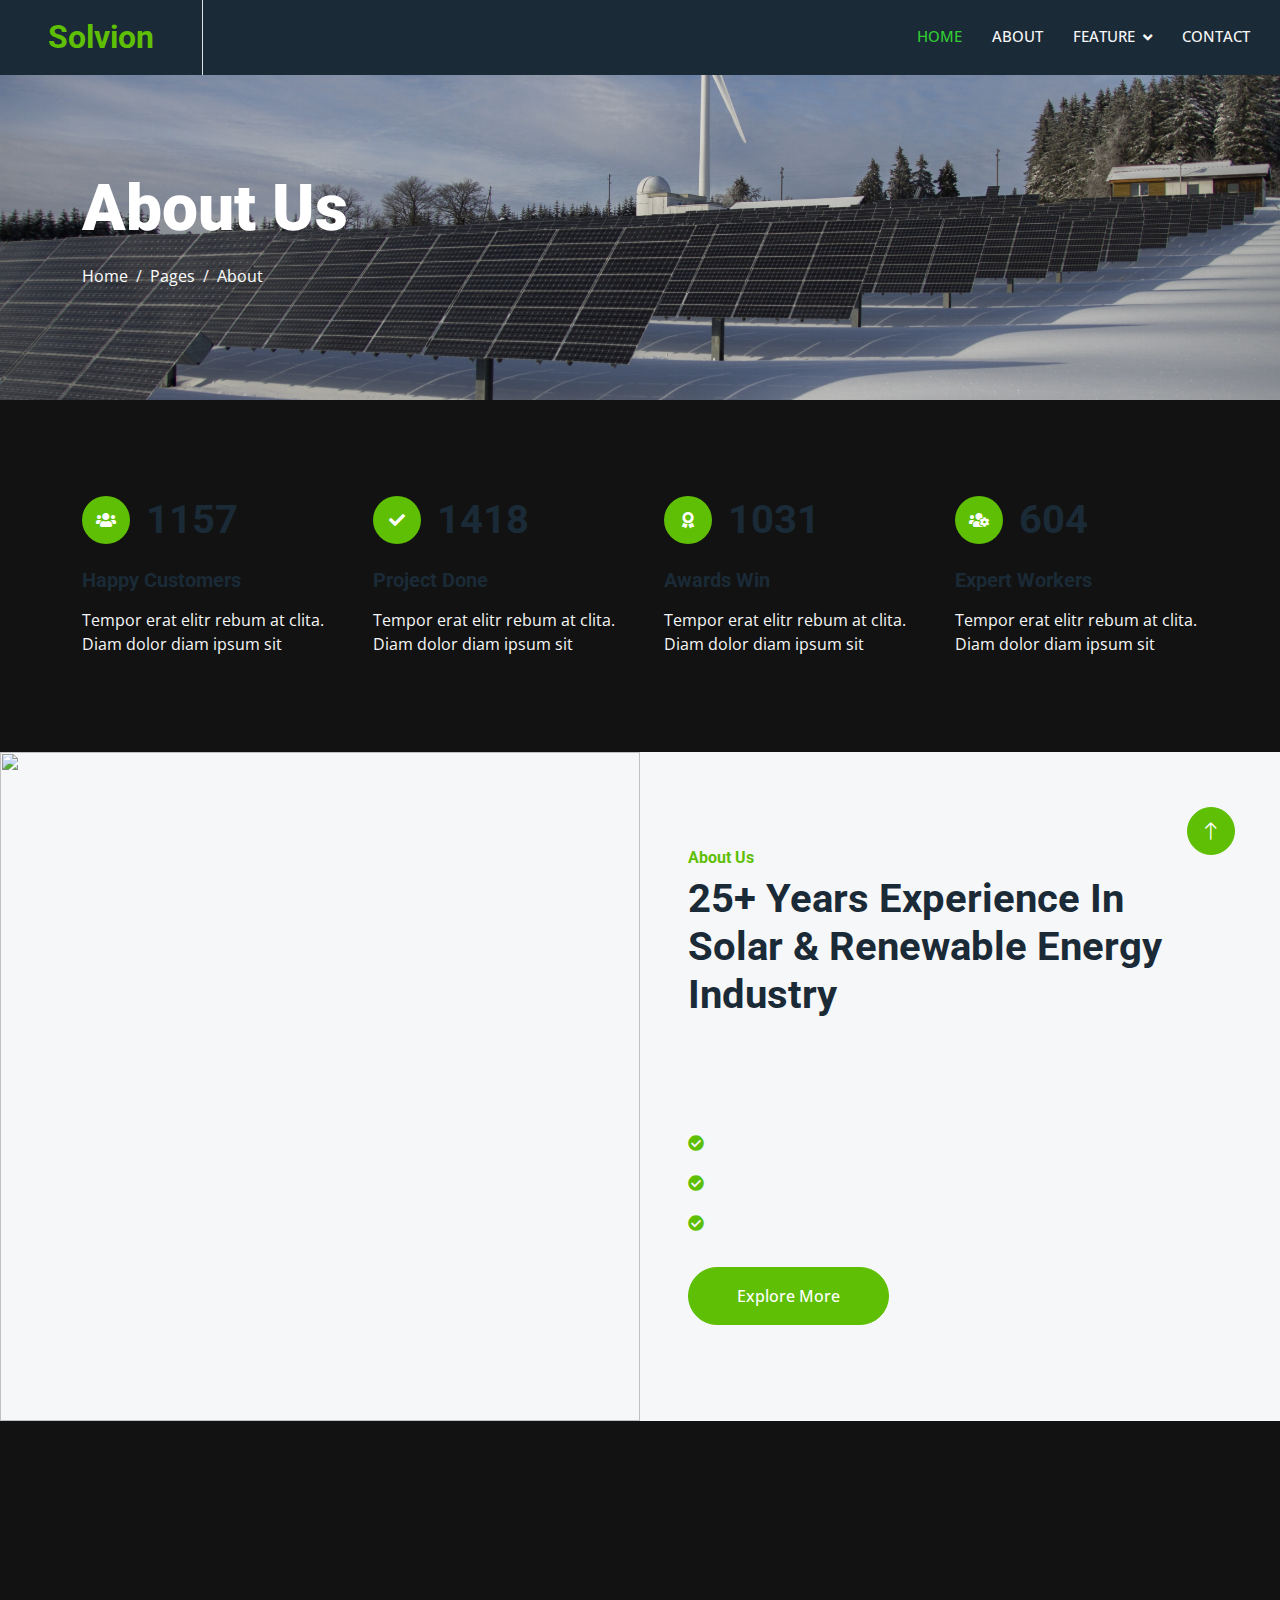
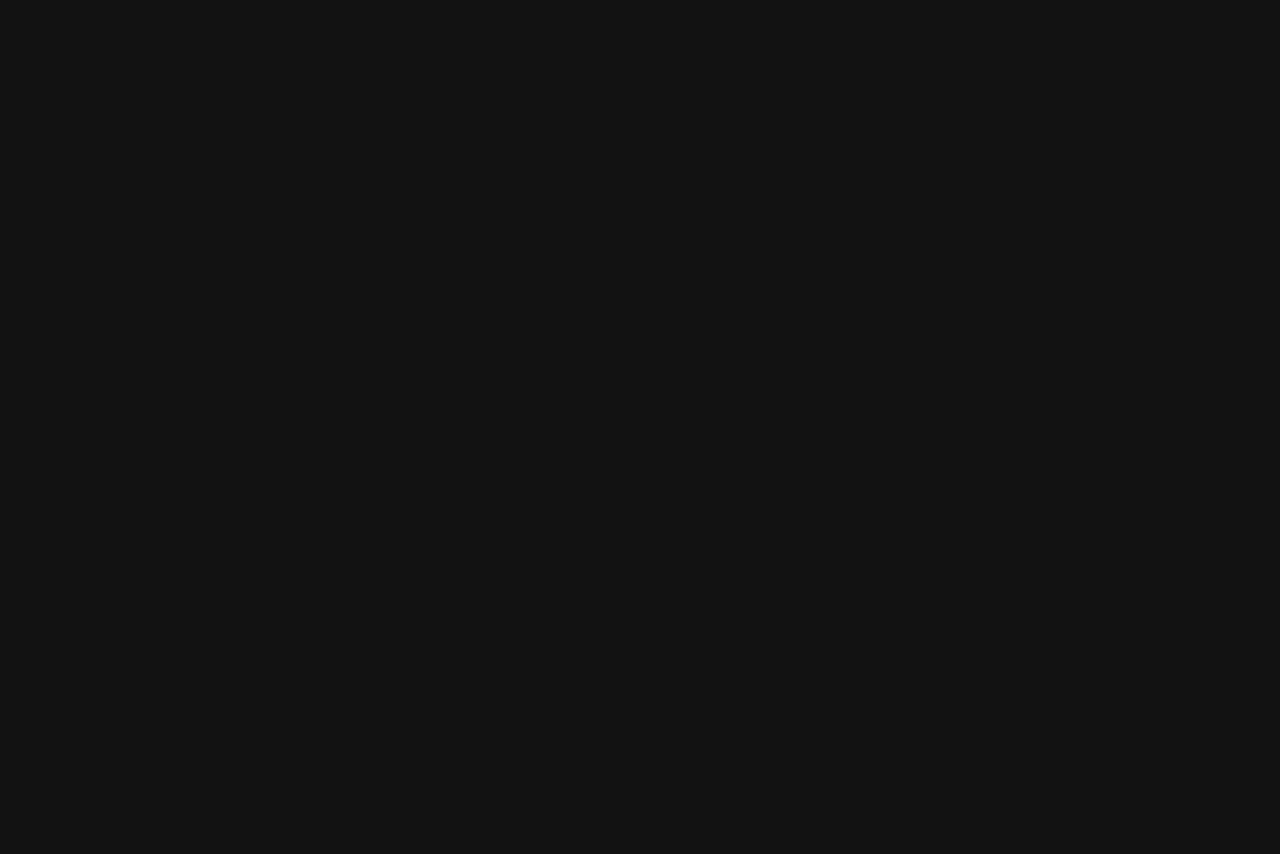
==== about.html @ cd323fca "first commit" ====
<!DOCTYPE html>
<html lang="en">

<head>
    <meta charset="utf-8">
    <title>Solartec - Renewable Energy Website Template</title>
    <meta content="width=device-width, initial-scale=1.0" name="viewport">
    <meta content="" name="keywords">
    <meta content="" name="description">

    <!-- Favicon -->
    <link href="img/favicon.ico" rel="icon">

    <!-- Google Web Fonts -->
    <link rel="preconnect" href="https://fonts.googleapis.com">
    <link rel="preconnect" href="https://fonts.gstatic.com" crossorigin>
    <link href="https://fonts.googleapis.com/css2?family=Open+Sans:wght@400;500&family=Roboto:wght@500;700;900&display=swap" rel="stylesheet"> 

    <!-- Icon Font Stylesheet -->
    <link href="https://cdnjs.cloudflare.com/ajax/libs/font-awesome/5.10.0/css/all.min.css" rel="stylesheet">
    <link href="https://cdn.jsdelivr.net/npm/bootstrap-icons@1.4.1/font/bootstrap-icons.css" rel="stylesheet">

    <!-- Libraries Stylesheet -->
    <link href="lib/animate/animate.min.css" rel="stylesheet">
    <link href="lib/owlcarousel/assets/owl.carousel.min.css" rel="stylesheet">
    <link href="lib/lightbox/css/lightbox.min.css" rel="stylesheet">

    <!-- Customized Bootstrap Stylesheet -->
    <link href="css/bootstrap.min.css" rel="stylesheet">

    <!-- Template Stylesheet -->
    <link href="css/style.css" rel="stylesheet">
</head>

<body>
    <!-- Navbar Start -->
    <nav class="navbar navbar-expand-lg bg-dark navbar-light sticky-top p-0">
        <a href="index.html" class="navbar-brand d-flex align-items-center border-end px-4 px-lg-5">
            <h2 class="m-0 text-primary">Solvion</h2>
        </a>
        <button type="button" class="navbar-toggler me-4" data-bs-toggle="collapse" data-bs-target="#navbarCollapse">
            <span class="navbar-toggler-icon"></span>
        </button>
        <div class="collapse navbar-collapse" id="navbarCollapse">
            <div class="navbar-nav ms-auto p-4 p-lg-0">
                <a href="index.html" class="nav-item nav-link active">Home</a>
                <a href="#about" class="nav-item nav-link">About</a>
                <div class="nav-item dropdown">
                    <a href="#" class="nav-link dropdown-toggle" data-bs-toggle="dropdown">Feature</a>
                    <div class="dropdown-menu bg-light m-0">
                        <a href="feature.html" class="dropdown-item">Carbon Footprint <br> Calculator</a>
                        <a href="quote.html" class="dropdown-item">Renewable Energy <br> Map</a>
                        <a href="team.html" class="dropdown-item">Climate Change <br> Data</a>
                    </div>
                </div>
                <a href="contact.html" class="nav-item nav-link">Contact</a>
    </nav>
    <!-- Navbar End -->


    <!-- Page Header Start -->
    <div class="container-fluid page-header py-5 mb-5">
        <div class="container py-5">
            <h1 class="display-3 text-white mb-3 animated slideInDown">About Us</h1>
            <nav aria-label="breadcrumb animated slideInDown">
                <ol class="breadcrumb">
                    <li class="breadcrumb-item"><a class="text-white" href="#">Home</a></li>
                    <li class="breadcrumb-item"><a class="text-white" href="#">Pages</a></li>
                    <li class="breadcrumb-item text-white active" aria-current="page">About</li>
                </ol>
            </nav>
        </div>
    </div>
    <!-- Page Header End -->


    <!-- Feature Start -->
    <div class="container-xxl py-5">
        <div class="container">
            <div class="row g-5">
                <div class="col-md-6 col-lg-3 wow fadeIn" data-wow-delay="0.1s">
                    <div class="d-flex align-items-center mb-4">
                        <div class="btn-lg-square bg-primary rounded-circle me-3">
                            <i class="fa fa-users text-white"></i>
                        </div>
                        <h1 class="mb-0" data-toggle="counter-up">3453</h1>
                    </div>
                    <h5 class="mb-3">Happy Customers</h5>
                    <span>Tempor erat elitr rebum at clita. Diam dolor diam ipsum sit</span>
                </div>
                <div class="col-md-6 col-lg-3 wow fadeIn" data-wow-delay="0.3s">
                    <div class="d-flex align-items-center mb-4">
                        <div class="btn-lg-square bg-primary rounded-circle me-3">
                            <i class="fa fa-check text-white"></i>
                        </div>
                        <h1 class="mb-0" data-toggle="counter-up">4234</h1>
                    </div>
                    <h5 class="mb-3">Project Done</h5>
                    <span>Tempor erat elitr rebum at clita. Diam dolor diam ipsum sit</span>
                </div>
                <div class="col-md-6 col-lg-3 wow fadeIn" data-wow-delay="0.5s">
                    <div class="d-flex align-items-center mb-4">
                        <div class="btn-lg-square bg-primary rounded-circle me-3">
                            <i class="fa fa-award text-white"></i>
                        </div>
                        <h1 class="mb-0" data-toggle="counter-up">3123</h1>
                    </div>
                    <h5 class="mb-3">Awards Win</h5>
                    <span>Tempor erat elitr rebum at clita. Diam dolor diam ipsum sit</span>
                </div>
                <div class="col-md-6 col-lg-3 wow fadeIn" data-wow-delay="0.7s">
                    <div class="d-flex align-items-center mb-4">
                        <div class="btn-lg-square bg-primary rounded-circle me-3">
                            <i class="fa fa-users-cog text-white"></i>
                        </div>
                        <h1 class="mb-0" data-toggle="counter-up">1831</h1>
                    </div>
                    <h5 class="mb-3">Expert Workers</h5>
                    <span>Tempor erat elitr rebum at clita. Diam dolor diam ipsum sit</span>
                </div>
            </div>
        </div>
    </div>
    <!-- Feature Start -->
    

    <!-- About Start -->
    <div class="container-fluid bg-light overflow-hidden my-5 px-lg-0">
        <div class="container about px-lg-0">
            <div class="row g-0 mx-lg-0">
                <div class="col-lg-6 ps-lg-0 wow fadeIn" data-wow-delay="0.1s" style="min-height: 400px;">
                    <div class="position-relative h-100">
                        <img class="position-absolute img-fluid w-100 h-100" src="img/about.jpg" style="object-fit: cover;" alt="">
                    </div>
                </div>
                <div class="col-lg-6 about-text py-5 wow fadeIn" data-wow-delay="0.5s">
                    <div class="p-lg-5 pe-lg-0">
                        <h6 class="text-primary">About Us</h6>
                        <h1 class="mb-4">25+ Years Experience In Solar & Renewable Energy Industry</h1>
                        <p>Tempor erat elitr rebum at clita. Diam dolor diam ipsum sit. Aliqu diam amet diam et eos. Clita erat ipsum et lorem et sit, sed stet lorem sit clita duo justo erat amet</p>
                        <p><i class="fa fa-check-circle text-primary me-3"></i>Diam dolor diam ipsum</p>
                        <p><i class="fa fa-check-circle text-primary me-3"></i>Aliqu diam amet diam et eos</p>
                        <p><i class="fa fa-check-circle text-primary me-3"></i>Tempor erat elitr rebum at clita</p>
                        <a href="" class="btn btn-primary rounded-pill py-3 px-5 mt-3">Explore More</a>
                    </div>
                </div>
            </div>
        </div>
    </div>
    <!-- About End -->


    <!-- Team Start -->
    <div class="container-xxl py-5">
        <div class="container">
            <div class="text-center mx-auto mb-5 wow fadeInUp" data-wow-delay="0.1s" style="max-width: 600px;">
                <h6 class="text-primary">Team Member</h6>
                <h1 class="mb-4">Experienced Team Members</h1>
            </div>
            <div class="row g-4">
                <div class="col-lg-4 col-md-6 wow fadeInUp" data-wow-delay="0.1s">
                    <div class="team-item rounded overflow-hidden">
                        <div class="d-flex">
                            <img class="img-fluid w-75" src="img/team-1.jpg" alt="">
                            <div class="team-social w-25">
                                <a class="btn btn-lg-square btn-outline-primary rounded-circle mt-3" href=""><i class="fab fa-facebook-f"></i></a>
                                <a class="btn btn-lg-square btn-outline-primary rounded-circle mt-3" href=""><i class="fab fa-twitter"></i></a>
                                <a class="btn btn-lg-square btn-outline-primary rounded-circle mt-3" href=""><i class="fab fa-instagram"></i></a>
                            </div>
                        </div>
                        <div class="p-4">
                            <h5>Full Name</h5>
                            <span>Designation</span>
                        </div>
                    </div>
                </div>
                <div class="col-lg-4 col-md-6 wow fadeInUp" data-wow-delay="0.3s">
                    <div class="team-item rounded overflow-hidden">
                        <div class="d-flex">
                            <img class="img-fluid w-75" src="img/team-2.jpg" alt="">
                            <div class="team-social w-25">
                                <a class="btn btn-lg-square btn-outline-primary rounded-circle mt-3" href=""><i class="fab fa-facebook-f"></i></a>
                                <a class="btn btn-lg-square btn-outline-primary rounded-circle mt-3" href=""><i class="fab fa-twitter"></i></a>
                                <a class="btn btn-lg-square btn-outline-primary rounded-circle mt-3" href=""><i class="fab fa-instagram"></i></a>
                            </div>
                        </div>
                        <div class="p-4">
                            <h5>Full Name</h5>
                            <span>Designation</span>
                        </div>
                    </div>
                </div>
                <div class="col-lg-4 col-md-6 wow fadeInUp" data-wow-delay="0.5s">
                    <div class="team-item rounded overflow-hidden">
                        <div class="d-flex">
                            <img class="img-fluid w-75" src="img/team-3.jpg" alt="">
                            <div class="team-social w-25">
                                <a class="btn btn-lg-square btn-outline-primary rounded-circle mt-3" href=""><i class="fab fa-facebook-f"></i></a>
                                <a class="btn btn-lg-square btn-outline-primary rounded-circle mt-3" href=""><i class="fab fa-twitter"></i></a>
                                <a class="btn btn-lg-square btn-outline-primary rounded-circle mt-3" href=""><i class="fab fa-instagram"></i></a>
                            </div>
                        </div>
                        <div class="p-4">
                            <h5>Full Name</h5>
                            <span>Designation</span>
                        </div>
                    </div>
                </div>
            </div>
        </div>
    </div>
    <!-- Team End -->
        

    <!-- Footer Start -->
    <div class="container-fluid bg-dark text-body footer mt-5 pt-5 wow fadeIn" data-wow-delay="0.1s">
        <div class="container py-5">
            <div class="row g-5">
                <div class="col-lg-3 col-md-6">
                    <h5 class="text-white mb-4">Address</h5>
                    <p class="mb-2"><i class="fa fa-map-marker-alt me-3"></i>123 Street, New York, USA</p>
                    <p class="mb-2"><i class="fa fa-phone-alt me-3"></i>+012 345 67890</p>
                    <p class="mb-2"><i class="fa fa-envelope me-3"></i>info@example.com</p>
                    <div class="d-flex pt-2">
                        <a class="btn btn-square btn-outline-light btn-social" href=""><i class="fab fa-twitter"></i></a>
                        <a class="btn btn-square btn-outline-light btn-social" href=""><i class="fab fa-facebook-f"></i></a>
                        <a class="btn btn-square btn-outline-light btn-social" href=""><i class="fab fa-youtube"></i></a>
                        <a class="btn btn-square btn-outline-light btn-social" href=""><i class="fab fa-linkedin-in"></i></a>
                    </div>
                </div>
                <div class="col-lg-3 col-md-6">
                    <h5 class="text-white mb-4">Quick Links</h5>
                    <a class="btn btn-link" href="">About Us</a>
                    <a class="btn btn-link" href="">Contact Us</a>
                    <a class="btn btn-link" href="">Our Services</a>
                    <a class="btn btn-link" href="">Terms & Condition</a>
                    <a class="btn btn-link" href="">Support</a>
                </div>
                <div class="col-lg-3 col-md-6">
                    <h5 class="text-white mb-4">Project Gallery</h5>
                    <div class="row g-2">
                        <div class="col-4">
                            <img class="img-fluid rounded" src="img/gallery-1.jpg" alt="">
                        </div>
                        <div class="col-4">
                            <img class="img-fluid rounded" src="img/gallery-2.jpg" alt="">
                        </div>
                        <div class="col-4">
                            <img class="img-fluid rounded" src="img/gallery-3.jpg" alt="">
                        </div>
                        <div class="col-4">
                            <img class="img-fluid rounded" src="img/gallery-4.jpg" alt="">
                        </div>
                        <div class="col-4">
                            <img class="img-fluid rounded" src="img/gallery-5.jpg" alt="">
                        </div>
                        <div class="col-4">
                            <img class="img-fluid rounded" src="img/gallery-6.jpg" alt="">
                        </div>
                    </div>
                </div>
                <div class="col-lg-3 col-md-6">
                    <h5 class="text-white mb-4">Newsletter</h5>
                    <p>Dolor amet sit justo amet elitr clita ipsum elitr est.</p>
                    <div class="position-relative mx-auto" style="max-width: 400px;">
                        <input class="form-control border-0 w-100 py-3 ps-4 pe-5" type="text" placeholder="Your email">
                        <button type="button" class="btn btn-primary py-2 position-absolute top-0 end-0 mt-2 me-2">SignUp</button>
                    </div>
                </div>
            </div>
        </div>
        <div class="container">
            <div class="copyright">
                <div class="row">
                    <div class="col-md-6 text-center text-md-start mb-3 mb-md-0">
                        &copy; <a href="#">Your Site Name</a>, All Right Reserved.
                    </div>
                    <div class="col-md-6 text-center text-md-end">
                        Designed By <a href="https://freewebsitecreate.net">freewebsitecreate</a>
                    </div>
                </div>
            </div>
        </div>
    </div>
    <!-- Footer End -->


    <!-- Back to Top -->
    <a href="#" class="btn btn-lg btn-primary btn-lg-square rounded-circle back-to-top"><i class="bi bi-arrow-up"></i></a>


    <!-- JavaScript Libraries -->
    <script src="https://code.jquery.com/jquery-3.4.1.min.js"></script>
    <script src="https://cdn.jsdelivr.net/npm/bootstrap@5.0.0/dist/js/bootstrap.bundle.min.js"></script>
    <script src="lib/wow/wow.min.js"></script>
    <script src="lib/easing/easing.min.js"></script>
    <script src="lib/waypoints/waypoints.min.js"></script>
    <script src="lib/counterup/counterup.min.js"></script>
    <script src="lib/owlcarousel/owl.carousel.min.js"></script>
    <script src="lib/isotope/isotope.pkgd.min.js"></script>
    <script src="lib/lightbox/js/lightbox.min.js"></script>

    <!-- Template Javascript -->
    <script src="js/main.js"></script>
</body>

</html>
---- css/style.css ----
/********** Template CSS **********/
:root {
    --primary: 	#32CD32;
    --light: #F6F7F8;
    --dark: #1A2A36;
    --card: #B3B3B3;
    --black: #121212;
}

body {
    background-color: var(--black);
    color: var(--light);
}

.fw-medium {
    font-weight: 500 !important;
}

.fw-bold {
    font-weight: 700 !important;
}

.fw-black {
    font-weight: 900 !important;
}

.back-to-top {
    position: fixed;
    display: none;
    right: 45px;
    bottom: 45px;
    z-index: 99;
}


/*** Spinner ***/
#spinner {
    opacity: 0;
    visibility: hidden;
    transition: opacity .5s ease-out, visibility 0s linear .5s;
    z-index: 99999;
}

#spinner.show {
    transition: opacity .5s ease-out, visibility 0s linear 0s;
    visibility: visible;
    opacity: 1;
}


/*** Button ***/
.btn {
    font-weight: 500;
    transition: .5s;
}

.btn.btn-primary,
.btn.btn-outline-primary:hover {
    color: #FFFFFF;
}

.btn-square {
    width: 38px;
    height: 38px;
}

.btn-sm-square {
    width: 32px;
    height: 32px;
}

.btn-lg-square {
    width: 48px;
    height: 48px;
}

.btn-square,
.btn-sm-square,
.btn-lg-square {
    padding: 0;
    display: flex;
    align-items: center;
    justify-content: center;
    font-weight: normal;
}

/*** Navbar ***/
.navbar.sticky-top {
    top: -100px;
    transition: .5s;
}

.navbar .navbar-brand,
.navbar a.btn {
    height: 75px;
}

.navbar .navbar-nav .nav-link {
    margin-right: 30px;
    padding: 25px 0;
    color: var(--light);
    font-size: 15px;
    font-weight: 500;
    text-transform: uppercase;
    outline: none;
}

ul#portfolio-flters {
    color: var(--light); /* or #FFFFFF for pure white */
}

ul#portfolio-flters li {
    color: var(--light); /* or #FFFFFF */
    cursor: pointer;
}

ul#portfolio-flters li.active {
    color: var(--primary); /* Keeps the active filter highlighted */
}

.portfolio-item h5 {
    color: var(--light); /* or #FFFFFF */
}

.navbar .navbar-nav .nav-link:hover,
.navbar .navbar-nav .nav-link.active {
    color: var(--primary);
}

.navbar .dropdown-toggle::after {
    border: none;
    content: "\f107";
    font-family: "Font Awesome 5 Free";
    font-weight: 900;
    vertical-align: middle;
    margin-left: 8px;
}

@media (max-width: 991.98px) {
    .navbar .navbar-nav .nav-link  {
        margin-right: 0;
        padding: 10px 0;
    }

    .navbar .navbar-nav {
        border-top: 1px solid #EEEEEE;
    }
}

@media (min-width: 992px) {
    .navbar .nav-item .dropdown-menu {
        display: block;
        border: none;
        margin-top: 0;
        top: 150%;
        opacity: 0;
        visibility: hidden;
        transition: .5s;
    }

    .navbar .nav-item:hover .dropdown-menu {
        top: 100%;
        visibility: visible;
        transition: .5s;
        opacity: 1;
    }
}


/*** Header ***/
.owl-carousel-inner {
    position: absolute;
    width: 100%;
    height: 100%;
    top: 0;
    left: 0;
    display: flex;
    align-items: center;
    background: rgba(0, 0, 0, .1);
}

@media (max-width: 768px) {
    .header-carousel .owl-carousel-item {
        position: relative;
        min-height: 500px;
    }

    .header-carousel .owl-carousel-item img {
        position: absolute;
        width: 100%;
        height: 100%;
        object-fit: cover;
    }

    .header-carousel .owl-carousel-item p {
        font-size: 16px !important;
    }
}

.header-carousel .owl-dots {
    position: absolute;
    width: 60px;
    height: 100%;
    top: 0;
    right: 30px;
    display: flex;
    flex-direction: column;
    align-items: center;
    justify-content: center;
}

.header-carousel .owl-dots .owl-dot {
    position: relative;
    width: 45px;
    height: 45px;
    margin: 5px 0;
    background: #FFFFFF;
    box-shadow: 0 0 30px rgba(255, 255, 255, .9);
    border-radius: 45px;
    transition: .5s;
}

.header-carousel .owl-dots .owl-dot.active {
    width: 60px;
    height: 60px;
}

.header-carousel .owl-dots .owl-dot img {
    position: absolute;
    width: 100%;
    height: 100%;
    object-fit: cover;
    padding: 2px;
    border-radius: 45px;
    transition: .5s;
}

.page-header {
    background: linear-gradient(rgba(0, 0, 0, .1), rgba(0, 0, 0, .1)), url(../img/carousel-1.jpg) center center no-repeat;
    background-size: cover;
}

.breadcrumb-item + .breadcrumb-item::before {
    color: var(--light);
}


/*** About ***/
@media (min-width: 992px) {
    .container.about {
        max-width: 100% !important;
    }

    .about-text  {
        padding-right: calc(((100% - 960px) / 2) + .75rem);
    }
}

@media (min-width: 1200px) {
    .about-text  {
        padding-right: calc(((100% - 1140px) / 2) + .75rem);
    }
}

@media (min-width: 1400px) {
    .about-text  {
        padding-right: calc(((100% - 1320px) / 2) + .75rem);
    }
}


/*** Service ***/
.text-center h1 {
    color: var(--light); /* or #FFFFFF */
}


.service-item {
    box-shadow: 0 0 45px rgba(0, 0, 0, .08);
}

.service-icon {
    position: relative;
    margin: -50px 0 25px 0;
    width: 100px;
    height: 100px;
    display: flex;
    align-items: center;
    justify-content: center;
    color: var(--primary);
    background: #FFFFFF;
    border-radius: 100px;
    box-shadow: 0 0 45px rgba(0, 0, 0, .08);
    transition: .5s;
}

.service-item:hover .service-icon {
    color: #FFFFFF;
    background: var(--primary);
}


/*** Feature ***/
@media (min-width: 992px) {
    .container.feature {
        max-width: 100% !important;
    }

    .feature-text  {
        padding-left: calc(((100% - 960px) / 2) + .75rem);
    }
}

@media (min-width: 1200px) {
    .feature-text  {
        padding-left: calc(((100% - 1140px) / 2) + .75rem);
    }
}

@media (min-width: 1400px) {
    .feature-text  {
        padding-left: calc(((100% - 1320px) / 2) + .75rem);
    }
}


/*** Project Portfolio ***/
#portfolio-flters li {
    display: inline-block;
    font-weight: 500;
    color: var(--dark);
    cursor: pointer;
    transition: .5s;
    border-bottom: 2px solid transparent;
}

#portfolio-flters li:hover,
#portfolio-flters li.active {
    color: var(--primary);
    border-color: var(--primary);
}

.portfolio-img {
    position: relative;
}

.portfolio-img::before,
.portfolio-img::after {
    position: absolute;
    content: "";
    width: 0;
    height: 100%;
    top: 0;
    background: var(--dark);
    transition: .5s;
}

.portfolio-img::before {
    left: 50%;
}

.portfolio-img::after {
    right: 50%;
}

.portfolio-item:hover .portfolio-img::before {
    width: 51%;
    left: 0;
}

.portfolio-item:hover .portfolio-img::after {
    width: 51%;
    right: 0;
}

.portfolio-btn {
    position: absolute;
    top: 0;
    left: 0;
    width: 100%;
    height: 100%;
    display: flex;
    align-items: center;
    justify-content: center;
    opacity: 0;
    z-index: 1;
    transition: .5s;
}

.portfolio-item:hover .portfolio-btn {
    opacity: 1;
    transition-delay: .3s;
}



/*** Team ***/
.team-item {
    box-shadow: 0 0 45px rgba(0, 0, 0, .08);
}

.team-item img {
    border-radius: 8px 60px 0 0;
}

.team-item .team-social {
    display: flex;
    flex-direction: column;
    align-items: center;
    justify-content: flex-end;
    background: #FFFFFF;
    transition: .5s;
}


/*** Testimonial ***/
.testimonial-carousel::before {
    position: absolute;
    content: "";
    top: 0;
    left: 0;
    height: 100%;
    width: 0;
    background: linear-gradient(to right, rgba(255, 255, 255, 1) 0%, rgba(255, 255, 255, 0) 100%);
    z-index: 1;
}

.testimonial-carousel::after {
    position: absolute;
    content: "";
    top: 0;
    right: 0;
    height: 100%;
    width: 0;
    background: linear-gradient(to left, rgba(255, 255, 255, 1) 0%, rgba(255, 255, 255, 0) 100%);
    z-index: 1;
}

@media (min-width: 768px) {
    .testimonial-carousel::before,
    .testimonial-carousel::after {
        width: 200px;
    }
}

@media (min-width: 992px) {
    .testimonial-carousel::before,
    .testimonial-carousel::after {
        width: 300px;
    }
}

.testimonial-carousel .owl-nav {
    position: absolute;
    width: 350px;
    top: 20px;
    left: 50%;
    transform: translateX(-50%);
    display: flex;
    justify-content: space-between;
    opacity: 0;
    transition: .5s;
    z-index: 1;
}

.testimonial-carousel:hover .owl-nav {
    width: 300px;
    opacity: 1;
}

.testimonial-carousel .owl-nav .owl-prev,
.testimonial-carousel .owl-nav .owl-next {
    position: relative;
    color: var(--primary);
    font-size: 45px;
    transition: .5s;
}

.testimonial-carousel .owl-nav .owl-prev:hover,
.testimonial-carousel .owl-nav .owl-next:hover {
    color: var(--dark);
}

.testimonial-carousel .testimonial-img img {
    width: 100px;
    height: 100px;
}

.testimonial-carousel .testimonial-img .btn-square {
    position: absolute;
    bottom: -19px;
    left: 50%;
    transform: translateX(-50%);
}

.testimonial-carousel .owl-item .testimonial-text {
    margin-bottom: 30px;
    box-shadow: 0 0 45px rgba(0, 0, 0, .08);
    transform: scale(.8);
    transition: .5s;
}

.testimonial-carousel .owl-item.center .testimonial-text {
    transform: scale(1);
}


/*** Contact ***/
@media (min-width: 992px) {
    .container.contact {
        max-width: 100% !important;
    }

    .contact-text  {
        padding-left: calc(((100% - 960px) / 2) + .75rem);
    }
}

@media (min-width: 1200px) {
    .contact-text  {
        padding-left: calc(((100% - 1140px) / 2) + .75rem);
    }
}

@media (min-width: 1400px) {
    .contact-text  {
        padding-left: calc(((100% - 1320px) / 2) + .75rem);
    }
}


/*** Footer ***/
.footer .btn.btn-social {
    margin-right: 5px;
    color: #9B9B9B;
    border: 1px solid #9B9B9B;
    border-radius: 38px;
    transition: .3s;
}

.footer .btn.btn-social:hover {
    color: var(--primary);
    border-color: var(--light);
}

.footer .btn.btn-link {
    display: block;
    margin-bottom: 5px;
    padding: 0;
    text-align: left;
    color: #9B9B9B;
    font-weight: normal;
    text-transform: capitalize;
    transition: .3s;
}

.footer .btn.btn-link::before {
    position: relative;
    content: "\f105";
    font-family: "Font Awesome 5 Free";
    font-weight: 900;
    margin-right: 10px;
}

.footer .btn.btn-link:hover {
    color: #FFFFFF;
    letter-spacing: 1px;
    box-shadow: none;
}

.footer .copyright {
    padding: 25px 0;
    border-top: 1px solid rgba(256, 256, 256, .1);
}

.footer .copyright a {
    color: var(--light);
}

.footer .copyright a:hover {
    color: var(--primary);
}
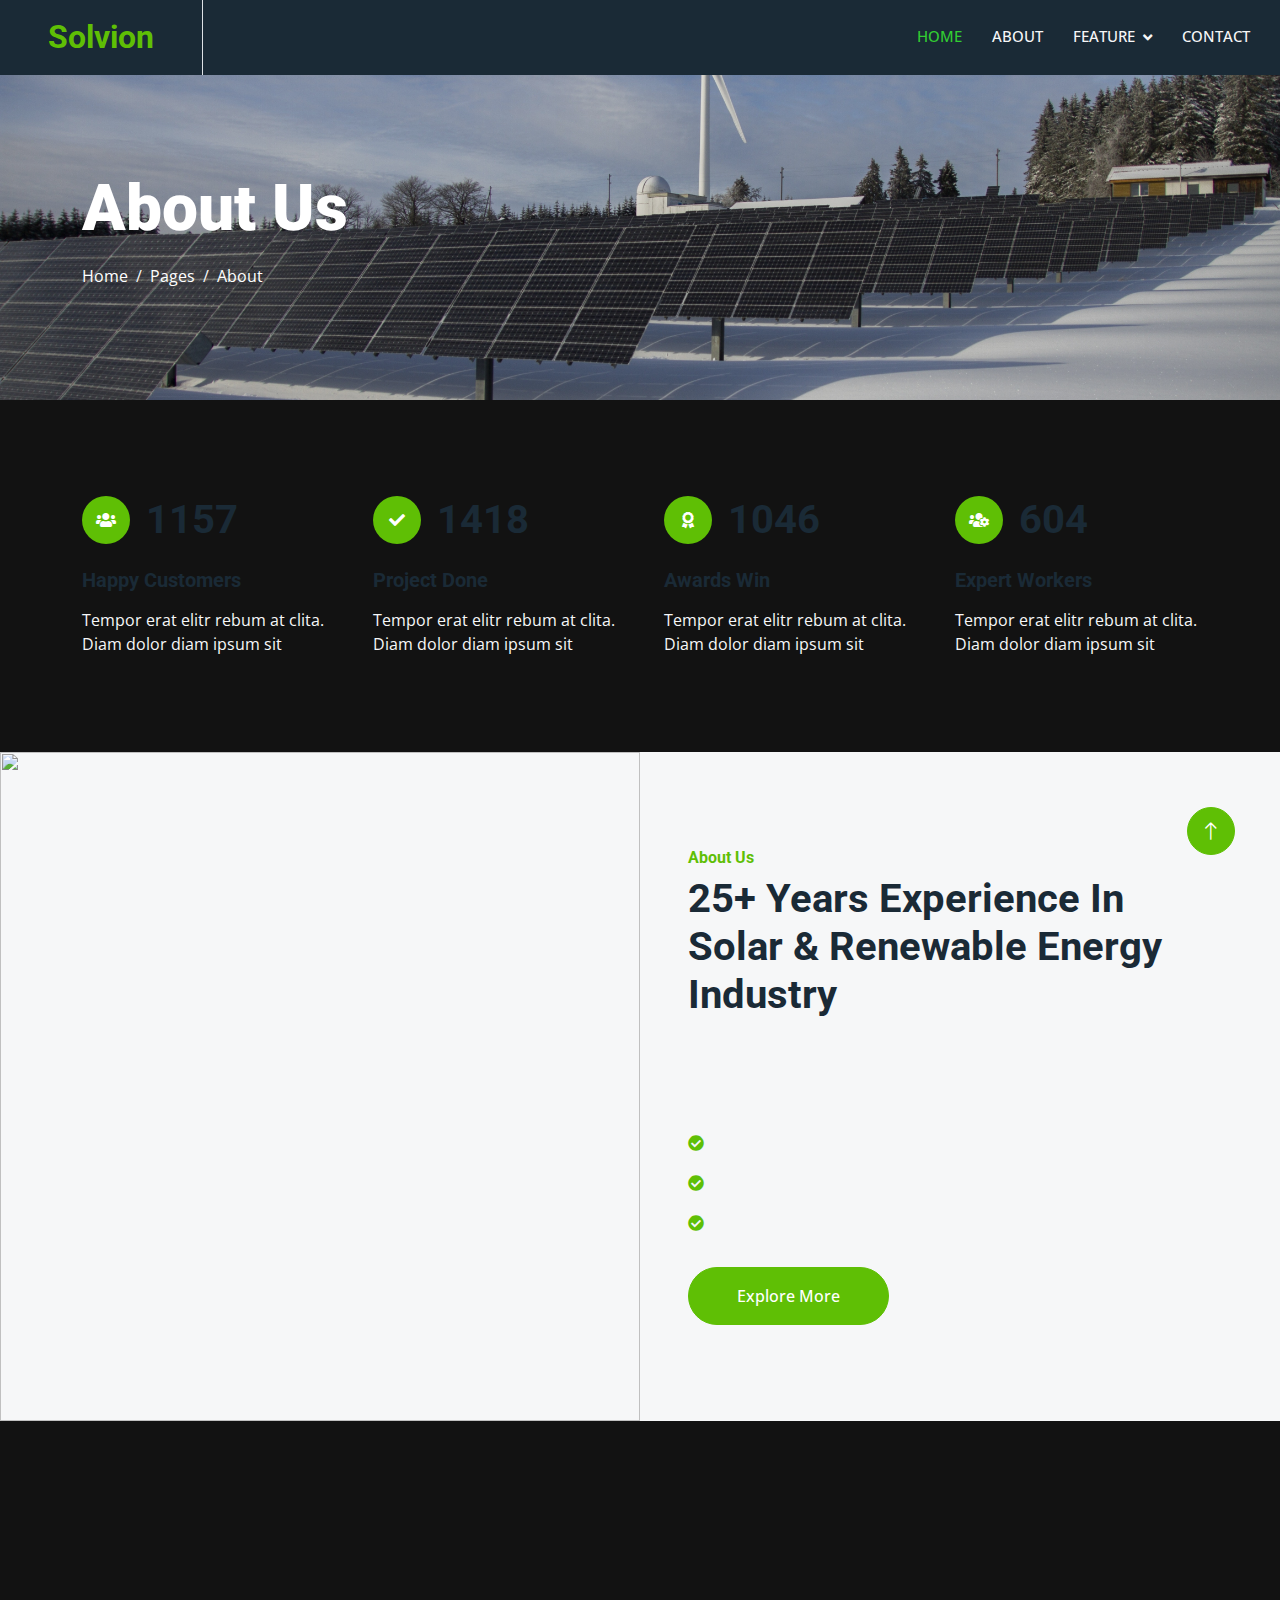
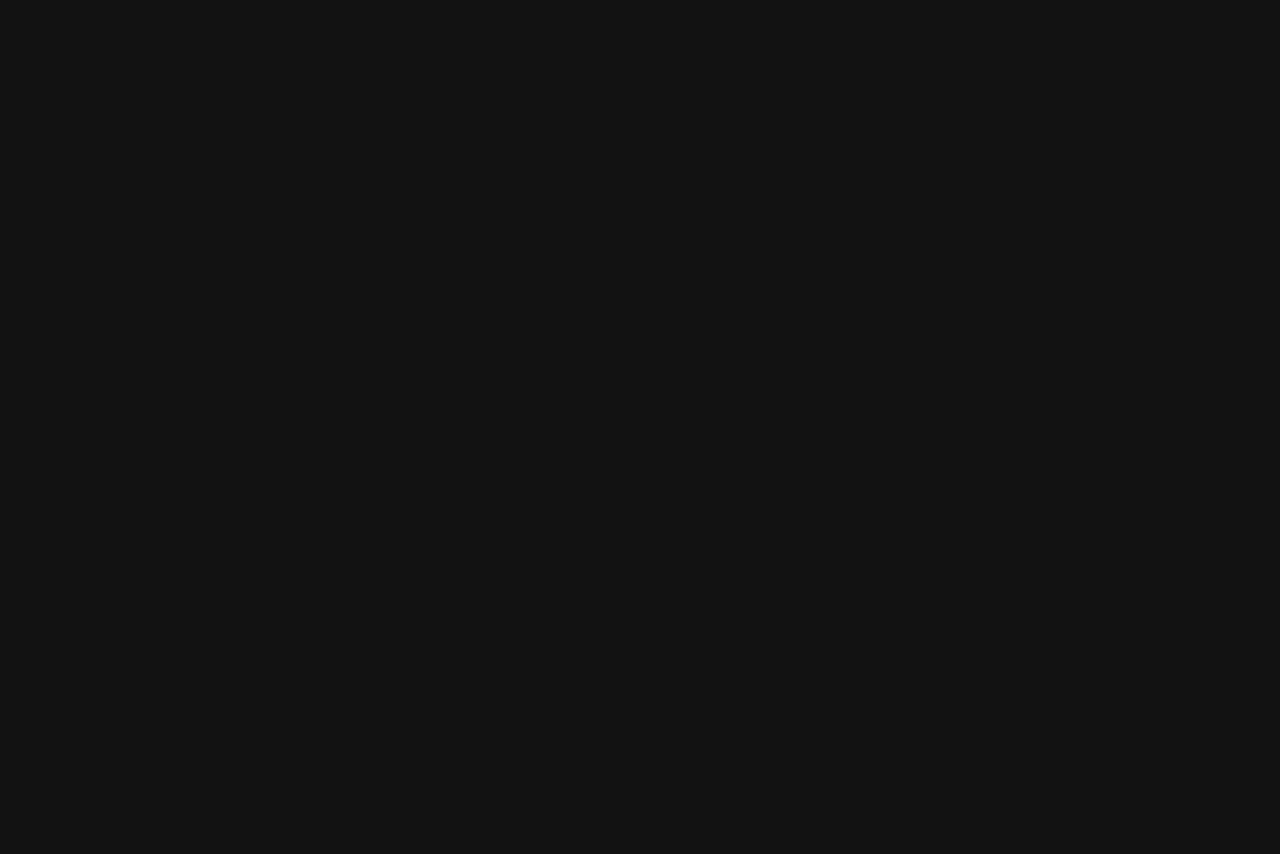
==== commit 6ddc25bd: "2nd commit" ====
--- a/about.html
+++ b/about.html
@@ -3,7 +3,7 @@
 
 <head>
     <meta charset="utf-8">
-    <title>Solartec - Renewable Energy Website Template</title>
+    <title>Solviin - About</title>
     <meta content="width=device-width, initial-scale=1.0" name="viewport">
     <meta content="" name="keywords">
     <meta content="" name="description">
